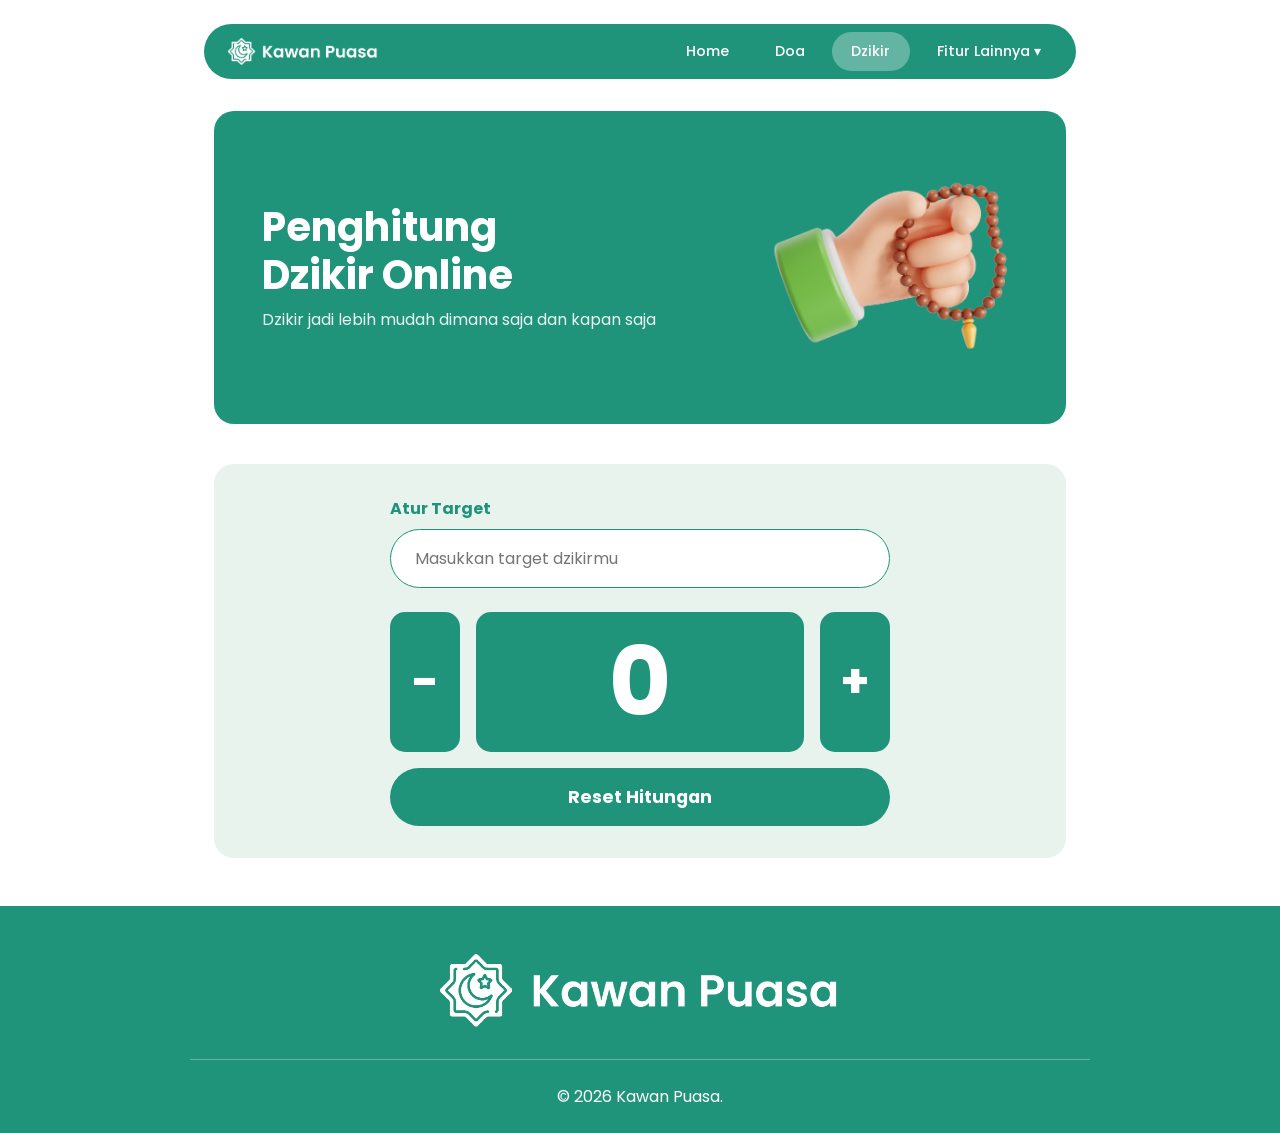
==== features/2_fitur_dzikir/index.html @ 7ea9b3b6 "fitur dzikir" ====
<!DOCTYPE html>
<html lang="id">
<head>
    <meta charset="UTF-8">
    <meta name="viewport" content="width=device-width, initial-scale=1.0">
    <title>Dzikir Online - Kawan Puasa</title>
    <link href="https://fonts.googleapis.com/css2?family=Poppins:wght@400;500;600;700&display=swap" rel="stylesheet">
    <link rel="stylesheet" href="../../style/style.css">
</head>
<body>

    <header>
        <nav class="navbar">
            <div class="nav-brand">
                <img src="../../assets/logo_kawan_puasa.png" width="150" alt="Logo">
            </div>
            <button class="hamburger" id="hamburger">
                <span></span><span></span><span></span>
            </button>
            <div class="nav-links" id="navLinks">
                <a href="index.html" class="nav-item">Home</a>
                <a href="buka-puasa.html" class="nav-item">Doa</a>
                <a href="dzikir.html" class="nav-item active">Dzikir</a>
                <a href="#" class="nav-item">Fitur Lainnya ▾</a>
            </div>
        </nav>
    </header>

    <main>
        <section class="hero-wrapper">
            <div class="hero-card">
                <div class="hero-text">
                    <h1>Penghitung<br>Dzikir Online</h1>
                    <p>Dzikir jadi lebih mudah dimana saja dan kapan saja</p>
                </div>
                <img src="../../assets/dzikir_3d.png" alt="Tasbih" class="hero-img">
            </div>
        </section>

        <section class="container">
            <div class="dzikir-box">
                <div class="dzikir-box-in">

                    <label for="target" class="target-label">Atur Target</label>
                    <input type="number" id="target" class="target-input" placeholder="Masukkan target dzikirmu">
    
                    <div class="counter-ui">
                        <button class="btn-count" onclick="kurang()">-</button>
                        <div class="count-display" id="angka">0</div>
                        <button class="btn-count" onclick="tambah()">+</button>
                    </div>
    
                    <button class="btn-reset" onclick="reset()">Reset Hitungan</button>
                    <p id="notif" class="notif">✨ Target tercapai! Alhamdulillah ✨</p>
                </div>
            </div>
        </section>
    </main>

    <footer>
        <div class="footer-logo">
            <img src="../../assets/logo_kawan_puasa.png" width="400" alt="Logo">
        </div>
        <hr>
        <p>&copy; 2026 Kawan Puasa.</p>
    </footer>

    <script src="../../js/dzikir.js">
        
    </script>
</body>
</html>
---- style/style.css ----
/* style.css */
:root {
    --primary-green: #20947A; /* Menyesuaikan warna teal-green di desain */
    --primary-hover: #1a7a64;
    --light-green: #E8F3EE; /* Background hijau sangat muda */
    --white: #ffffff;
    --text-dark: #333333;
    --text-gray: #666666;
}

* {
    margin: 0;
    padding: 0;
    box-sizing: border-box;
    font-family: 'Poppins', sans-serif;
}

body {
    background-color: var(--white);
    color: var(--text-dark);
    line-height: 1.6;
}

/* --- UTILITIES --- */
.container {
    max-width: 900px;
    margin: 0 auto;
    padding: 0 1.5rem;
}

.bg-light {
    background-color: var(--light-green);
    padding: 3rem 0;
    width: 100%;
}

/* --- NAVBAR KAPSUL --- */
header {
    padding: 1.5rem 1.5rem 0.5rem;
    max-width: 920px;
    margin: 0 auto;
}

.navbar {
    background-color: var(--primary-green);
    border-radius: 50px;
    display: flex;
    justify-content: space-between;
    align-items: center;
    padding: 0.5rem 1rem 0.5rem 1.5rem;
    color: var(--white);
    position: relative;
}

.nav-brand {
    display: flex;
    align-items: center;
    gap: 10px;
    font-size: 1.2rem;
    font-weight: 600;
}

.nav-links {
    display: flex;
    gap: 0.5rem;
}

.nav-item {
    text-decoration: none;
    color: var(--white);
    padding: 0.5rem 1.2rem;
    border-radius: 50px;
    font-size: 0.9rem;
    font-weight: 500;
    transition: background 0.3s;
}

.nav-item.active, .nav-item:hover {
    background-color: rgba(255, 255, 255, 0.3);
}

.hamburger {
    display: none;
    background: none;
    border: none;
    cursor: pointer;
    flex-direction: column;
    gap: 4px;
    padding: 10px;
}

.hamburger span {
    display: block;
    width: 25px;
    height: 3px;
    background-color: var(--white);
    border-radius: 3px;
}

/* --- HERO SECTION --- */
.hero-wrapper {
    max-width: 900px;
    margin: 1.5rem auto 2.5rem;
    padding: 0 1.5rem;
}

.hero-card {
    background-color: var(--primary-green);
    border-radius: 20px;
    padding: 0 3rem;
    display: flex;
    justify-content: space-between;
    align-items: center;
    color: var(--white);
    gap: 2rem;
}

.hero-text h1 {
    font-size: 2.5rem;
    line-height: 1.2;
    margin-bottom: 0.5rem;
}

.hero-text p {
    font-size: 1rem;
    opacity: 0.9;
    max-width: 400px;
}

.hero-img {
    max-width: 250px;
    width: 100%;
    height: auto;
}

/* --- HOMEPAGE FITUR --- */
.section-title {
    color: var(--primary-green);
    font-size: 1.2rem;
    font-weight: 700;
    margin-bottom: 1rem;
}

.features-grid {
    display: flex;
    gap: 1.5rem;
    margin-bottom: 4rem;
}

.feature-card {
    flex: 1;
    border: 2px solid var(--primary-green);
    border-radius: 12px;
    padding: 1rem 1.5rem;
    display: flex;
    align-items: center;
    gap: 1rem;
    text-decoration: none;
    transition: background 0.3s;
}

.feature-card:hover {
    background-color: var(--light-green);
}

.feature-card img {
    width: 60px;
}

.feature-card h3 {
    color: var(--primary-green);
    font-size: 1rem;
    line-height: 1.3;
}

/* --- DOA SECTION --- */
.doa-tabs {
    display: flex;
    gap: 1rem;
    margin-bottom: 2rem;
}

.doa-tab-btn {
    flex: 1;
    text-align: center;
    padding: 0.8rem;
    border-radius: 50px;
    border: 2px solid var(--primary-green);
    color: var(--primary-green);
    font-weight: 600;
    text-decoration: none;
    transition: 0.3s;
}

.doa-tab-btn.active, .doa-tab-btn:hover {
    background-color: var(--primary-green);
    color: var(--white);
}

.doa-list {
    display: flex;
    flex-direction: column;
    gap: 2.5rem;
    margin-top: 1.5rem;
}

.doa-item {
    background: var(--white);
    border: 2px solid var(--primary-green);
    border-radius: 12px;
    padding: 2.5rem 2rem 1.5rem;
    text-align: center;
    position: relative;
}

.doa-badge {
    position: absolute;
    top: 0;
    left: 50%;
    transform: translate(-50%, -50%);
    background-color: var(--primary-green);
    color: var(--white);
    padding: 0.5rem 1.5rem;
    border-radius: 50px;
    font-weight: 600;
    font-size: 0.9rem;
    white-space: nowrap;
}

.doa-arabic {
    color: var(--primary-green);
    font-size: 1.8rem;
    font-weight: bold;
    margin-bottom: 1rem;
    line-height: 2;
}

.doa-arti {
    color: var(--text-gray);
    font-style: italic;
    font-size: 0.95rem;
}

/* --- DZIKIR SECTION --- */
.dzikir-box {
    display: flex;
    align-items: center;
    justify-content: center;
    background-color: var(--light-green);
    border-radius: 20px;
    padding: 2rem;
    /* max-width: 600px; */
    margin: 0 auto 3rem;
}

.dzikir-box-in{
    
    width: 500px;
}

.target-label {
    display: block;
    color: var(--primary-green);
    font-weight: 700;
    margin-bottom: 0.5rem;
}

.target-input {
    width: 100%;
    padding: 1rem 1.5rem;
    border: 1px solid var(--primary-green);
    border-radius: 50px;
    font-size: 1rem;
    outline: none;
    margin-bottom: 1.5rem;
}

.counter-ui {
    display: flex;
    gap: 1rem;
    height: 140px;
    margin-bottom: 1rem;
}

.btn-count {
    background-color: var(--primary-green);
    color: var(--white);
    border: none;
    border-radius: 15px;
    width: 70px;
    font-size: 3rem;
    font-weight: bold;
    cursor: pointer;
    transition: 0.1s;
}

.btn-count:active, .btn-reset:active {
    transform: scale(0.95);
}

.count-display {
    flex: 1;
    background-color: var(--primary-green);
    color: var(--white);
    border-radius: 15px;
    display: flex;
    justify-content: center;
    align-items: center;
    font-size: 6rem;
    font-weight: 700;
}

.btn-reset {
    width: 100%;
    background-color: var(--primary-green);
    color: var(--white);
    border: none;
    border-radius: 50px;
    padding: 1rem;
    font-size: 1.1rem;
    font-weight: bold;
    cursor: pointer;
}

.notif {
    text-align: center;
    color: var(--primary-green);
    font-weight: bold;
    margin-top: 1rem;
    display: none;
}

/* --- FOOTER --- */
footer {
    background-color: var(--primary-green);
    color: var(--white);
    text-align: center;
    padding: 3rem 1.5rem 1.5rem;
    margin-top: 2rem;
}

.footer-logo {
    display: flex;
    justify-content: center;
    align-items: center;
    gap: 15px;
    font-size: 1.8rem;
    font-weight: 700;
    margin-bottom: 2rem;
}

footer hr {
    border: 0;
    border-top: 1px solid rgba(255,255,255,0.3);
    max-width: 900px;
    margin: 0 auto 1.5rem;
}

/* --- RESPONSIVE MOBILE --- */
@media (max-width: 768px) {
    .nav-links {
        display: none;
        position: absolute;
        top: 110%;
        left: 0;
        right: 0;
        background-color: var(--primary-green);
        flex-direction: column;
        padding: 1rem;
        border-radius: 20px;
        z-index: 10;
    }

    .nav-links.show {
        display: flex;
    }

    .hamburger {
        display: flex;
    }

    .hero-card {
        flex-direction: column;
        text-align: center;
        padding: 2rem 1.5rem;
    }

    .hero-img {
        max-width: 200px;
    }

    .features-grid {
        flex-direction: column;
    }

    .doa-tabs {
        flex-direction: column;
    }

    .counter-ui {
        height: 100px;
    }
    
    .count-display {
        font-size: 4rem;
    }

    .btn-count {
        width: 60px;
        font-size: 2rem;
    }

    .doa-badge {
        white-space: normal;
        width: 90%;
        font-size: 0.85rem;
        line-height: 1.4;
    }
}
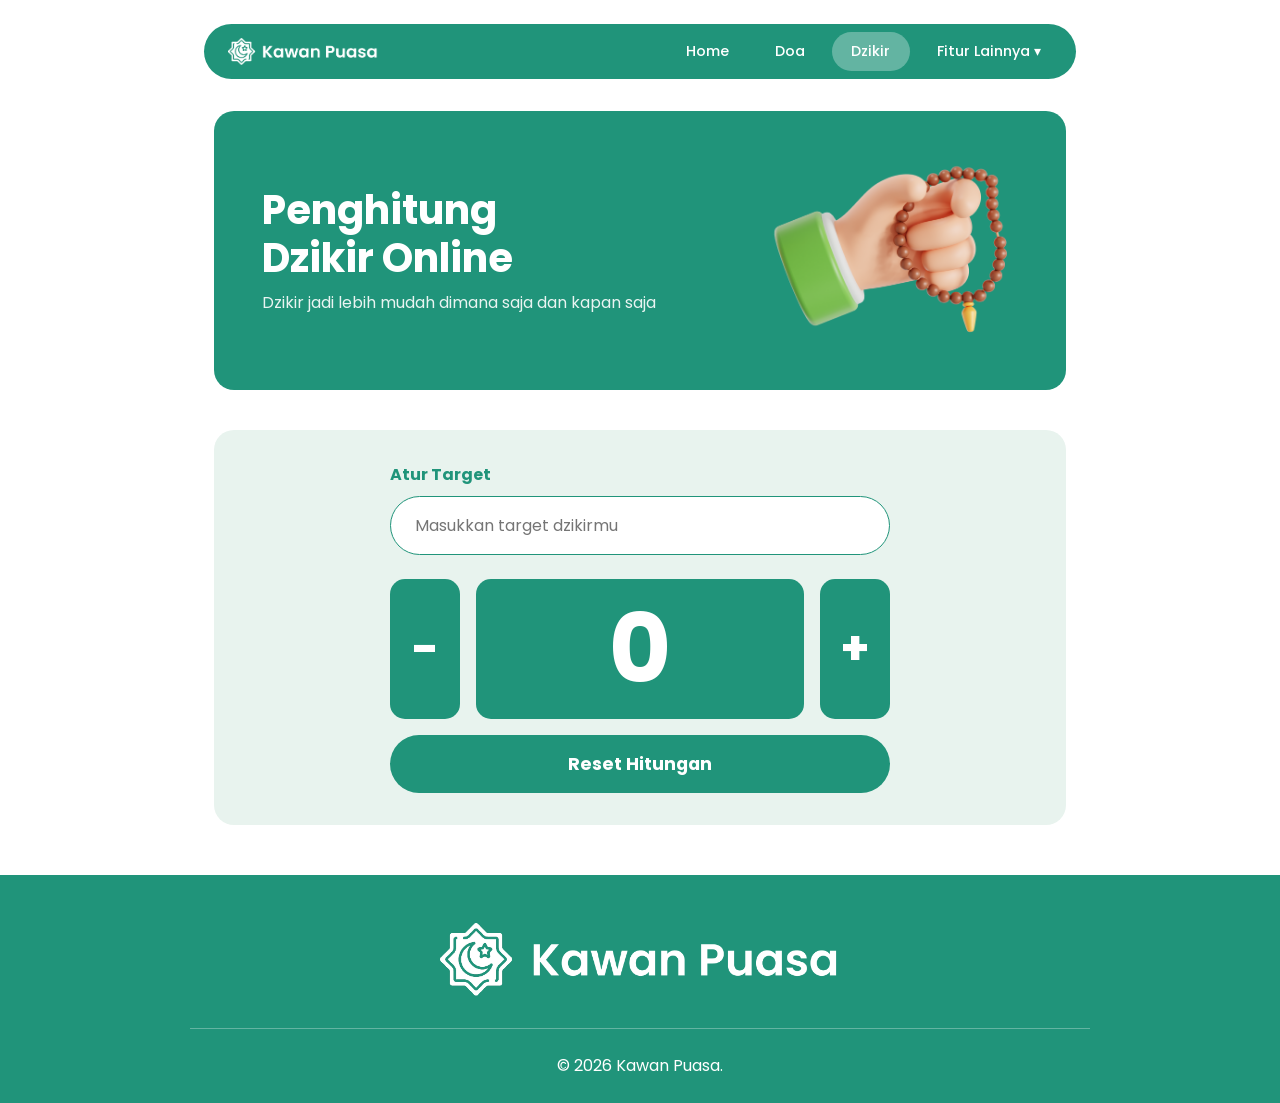
==== commit 65926df1: "fixing all page" ====
--- a/features/2_fitur_dzikir/index.html
+++ b/features/2_fitur_dzikir/index.html
@@ -18,9 +18,9 @@
                 <span></span><span></span><span></span>
             </button>
             <div class="nav-links" id="navLinks">
-                <a href="index.html" class="nav-item">Home</a>
-                <a href="buka-puasa.html" class="nav-item">Doa</a>
-                <a href="dzikir.html" class="nav-item active">Dzikir</a>
+                <a href="../../" class="nav-item">Home</a>
+                <a href="../1_fitur_doa/doa_berbuka.html" class="nav-item">Doa</a>
+                <a href="./" class="nav-item active">Dzikir</a>
                 <a href="#" class="nav-item">Fitur Lainnya ▾</a>
             </div>
         </nav>
--- a/style/style.css
+++ b/style/style.css
@@ -1,8 +1,7 @@
-/* style.css */
 :root {
-    --primary-green: #20947A; /* Menyesuaikan warna teal-green di desain */
+    --primary-green: #20947A; 
     --primary-hover: #1a7a64;
-    --light-green: #E8F3EE; /* Background hijau sangat muda */
+    --light-green: #E8F3EE; 
     --white: #ffffff;
     --text-dark: #333333;
     --text-gray: #666666;
@@ -15,13 +14,18 @@
     font-family: 'Poppins', sans-serif;
 }
 
+
+
 body {
+    /* min-width: 100%; */
+    position: relative;
+    min-height: 100vh;
+    padding-bottom: 230px;
     background-color: var(--white);
     color: var(--text-dark);
     line-height: 1.6;
 }
 
-/* --- UTILITIES --- */
 .container {
     max-width: 900px;
     margin: 0 auto;
@@ -34,7 +38,6 @@
     width: 100%;
 }
 
-/* --- NAVBAR KAPSUL --- */
 header {
     padding: 1.5rem 1.5rem 0.5rem;
     max-width: 920px;
@@ -97,7 +100,6 @@
     border-radius: 3px;
 }
 
-/* --- HERO SECTION --- */
 .hero-wrapper {
     max-width: 900px;
     margin: 1.5rem auto 2.5rem;
@@ -107,12 +109,16 @@
 .hero-card {
     background-color: var(--primary-green);
     border-radius: 20px;
-    padding: 0 3rem;
+    padding: 3rem 3rem;
     display: flex;
     justify-content: space-between;
     align-items: center;
     color: var(--white);
     gap: 2rem;
+}
+
+.hero-icon{
+    width: 400px;
 }
 
 .hero-text h1 {
@@ -133,12 +139,11 @@
     height: auto;
 }
 
-/* --- HOMEPAGE FITUR --- */
 .section-title {
     color: var(--primary-green);
     font-size: 1.2rem;
     font-weight: 700;
-    margin-bottom: 1rem;
+    margin-bottom: 2rem;
 }
 
 .features-grid {
@@ -173,7 +178,6 @@
     line-height: 1.3;
 }
 
-/* --- DOA SECTION --- */
 .doa-tabs {
     display: flex;
     gap: 1rem;
@@ -241,7 +245,6 @@
     font-size: 0.95rem;
 }
 
-/* --- DZIKIR SECTION --- */
 .dzikir-box {
     display: flex;
     align-items: center;
@@ -330,8 +333,11 @@
     display: none;
 }
 
-/* --- FOOTER --- */
 footer {
+    position: absolute;
+    left: 0;
+    bottom: 0;
+    width: 100%;
     background-color: var(--primary-green);
     color: var(--white);
     text-align: center;
@@ -356,7 +362,6 @@
     margin: 0 auto 1.5rem;
 }
 
-/* --- RESPONSIVE MOBILE --- */
 @media (max-width: 768px) {
     .nav-links {
         display: none;
@@ -386,7 +391,7 @@
     }
 
     .hero-img {
-        max-width: 200px;
+        width: 200px;
     }
 
     .features-grid {
